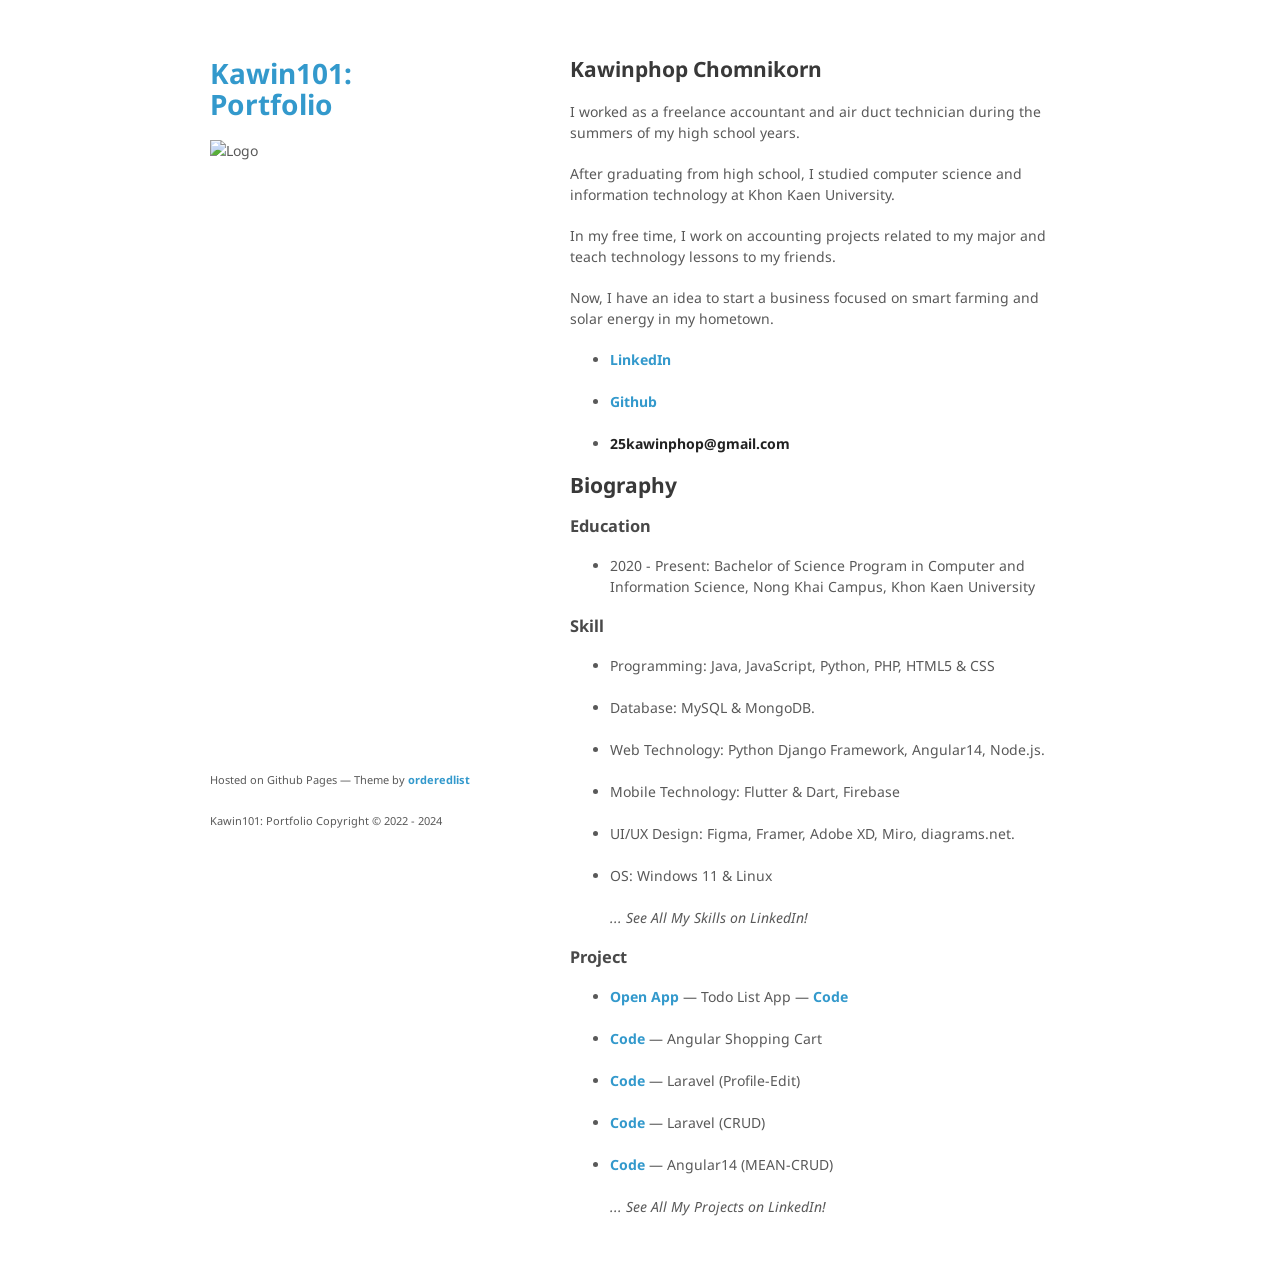
==== index.html @ 658a00ff "Update index.html" ====
<!DOCTYPE html>
<html lang="en">
<head>
    <!-- Google tag (gtag.js) -->
    <script async src="https://www.googletagmanager.com/gtag/js?id=G-5T2PQELT0T"></script>
    <script>
      window.dataLayer = window.dataLayer || [];
      function gtag(){dataLayer.push(arguments);}
      gtag('js', new Date());

      gtag('config', 'G-5T2PQELT0T');
    </script>

    <meta charset="UTF-8">
    <meta http-equiv="X-UA-Compatible" content="IE=edge">
    <meta name="viewport" content="width=device-width, initial-scale=1.0">
    <title>Kawinphop Chomnikorn</title>
    <link rel="stylesheet" href="assets/css//styles.css">
    
    <!-- link google fornt -->
    <link rel="preconnect" href="https://fonts.googleapis.com">
    <link rel="preconnect" href="https://fonts.gstatic.com" crossorigin>
    <link href="https://fonts.googleapis.com/css2?family=Noto+Sans:wght@400;700&display=swap" rel="stylesheet">
  </head>
<body>
  <div class="wrapper">
    <header>
      <h1>
        <a href="https://kawin101.github.io/index.html">Kawin101: Portfolio</a>
      </h1>
      <img src="https://avatars.githubusercontent.com/u/76491614" alt="Logo">
      <p></p>
    </header>
    <section>
      <h2 id="kawinphop-chomnikorn">Kawinphop Chomnikorn</h2>
        <div id="about">
          <p>I worked as a freelance accountant and air duct technician during the summers of my high school years.</p>
          <p>After graduating from high school, I studied computer science and information technology at Khon Kaen University. </p>
          <p>In my free time, I work on accounting projects related to my major and teach technology lessons to my friends.</p>
          <p>Now, I have an idea to start a business focused on smart farming and solar energy in my hometown.</p>
        </div>
        <div id="contact">
          <ul>
            <li>
              <a href="https://www.linkedin.com/in/kawin101/" target="_blank">LinkedIn</a>
            </li><br>
            <li>
              <a href="https://github.com/kawin101/" target="_blank">Github</a>
            </li><br>
            <li>
              <p><strong>25kawinphop@gmail.com</strong></p>
            </li>
          </ul>
          <!-- <p><strong>Location</strong> : </p> -->
      <h2 id="biography">Biography</h2>
        <h3 id="education">Education</h3>
          <ul>
            <li>2020 - Present: Bachelor of Science Program in Computer and Information Science, Nong Khai Campus, Khon Kaen University</li>
          </ul>
        <h3 id="skill">Skill</h3>
          <ul>
            <li>
              Programming: Java, JavaScript, Python, PHP, HTML5 & CSS
            </li><br>
            <li>
              Database: MySQL & MongoDB.
            </li><br>
            <li>
              Web Technology: Python Django Framework, Angular14, Node.js.
            </li><br>
            <li>
              Mobile Technology: Flutter & Dart, Firebase 
            </li><br>
            <li>
              UI/UX Design: Figma, Framer, Adobe XD, Miro, diagrams.net.
            </li><br>
            <li>
              OS: Windows 11 & Linux
            </li>
            <br>
            <span><i>... See All My Skills on LinkedIn!</i></span>
          </ul>
        <h3 id="project">Project</h3>
          <ul>
            <li><a href="https://kawin101.github.io/ToDo-List-App/">Open App</a>
              &mdash; Todo List App &mdash; <a href="https://github.com/Kawin101/ToDo-List-App"> Code</a>
            </li><br>
            <li><a href="https://github.com/Kawin101/Angular-Shopping_Cart">Code</a>
              &mdash; Angular Shopping Cart
            </li><br>
            <li><a href="https://github.com/Kawin101/web_test_kawin">Code</a>
              &mdash; Laravel (Profile-Edit)
            </li><br>
            <li><a href="https://github.com/Kawin101/Laravel-Project-Final">Code</a>
              &mdash; Laravel (CRUD)
            </li><br>
            <li><a href="https://github.com/Kawin101/angular-mean-crud">Code</a>
              &mdash; Angular14 (MEAN-CRUD)
            </li>
            <br>
            <span><i>... See All My Projects on LinkedIn!</i></span>
          </ul>
    </section>
    <footer>
      <p></p>
      <p><small>Hosted on Github Pages &mdash; Theme by <a href="https://github.com/orderedlist">orderedlist</a></small></p>
      <p></p>
      <p><small><p> Kawin101: Portfolio Copyright &copy; 2022 - 2024 </p></small></p>
    </footer>
  </div>
  <script src="assets/js/scale.fix.js"></script>
</body>
</html>
---- assets/css/styles.css ----
body{background-color:#fff;}body{padding-left:.520833333in;}body{padding-bottom:.520833333in;}body{padding-right:.520833333in;}a small{font-size:.6875pc;}body{padding-top:.520833333in;}a small{color:#777;}body{font-style:normal;}body{font-variant:normal;}body{font-weight:400;}.highlight .c{color:#998;}body{font-stretch:normal;}.highlight .cm,.highlight .c,[class~=highlight] [class~=c1],[class~=highlight] [class~=cs]{font-style:italic;}header ul li + li + li{border-right-width:medium;}.highlight .err{color:#a61717;}.highlight .err{background-color:#e3d2d2;}header li:first-child a{border-radius:3.75pt 0 0 5px;}[class~=highlight] [class~=o],[class~=highlight] [class~=cp],[class~=highlight] [class~=cs],.highlight .k{font-weight:bold;}[class~=highlight] [class~=gd] [class~=x]{color:#000;}body{font-size:.875pc;}body{line-height:1.5;}body{font-size-adjust:none;}body{font-kerning:auto;}body{font-family:-apple-system,"Noto Sans","Helvetica Neue",Helvetica,Arial,sans-serif;}.highlight .cm{color:#998;}body{color:#595959;}a small{margin-top:-.3em;}h2,h6,h3,h4,h5,h1{color:#222;}h6,h5,h4,ul,p,h2,h1,h3{margin-left:0;}[class~=highlight] [class~=cp]{color:#999;}ul,h1,h3,h6,h5,p,h2,h4{margin-bottom:20px;}h6,ul,p,h4,h2,h5,h3,h1{margin-right:0;}[class~=highlight] [class~=c1]{color:#998;}h5,h4,p,ul,h1,h3,h2,h6{margin-top:0;}a small{display:block;}header ul li + li + li{border-right-style:none;}header ul{list-style:none;}[class~=highlight] [class~=cs]{color:#999;}[class~=highlight] [class~=gd],[class~=highlight] [class~=gi] [class~=x]{color:#000;}[class~=highlight] [class~=gd]{background-color:#fdd;}[class~=highlight] [class~=ge]{font-style:italic;}[class~=highlight] [class~=gd] [class~=x]{background-color:#faa;}[class~=highlight] [class~=gr]{color:#a00;}.highlight .gh{color:#999;}header ul a{line-height:1;}[class~=highlight] [class~=gi]{color:#000;}header ul{height:2.5pc;}[class~=highlight] [class~=gi]{background-color:#dfd;}header ul{padding-left:0;}[class~=highlight] [class~=go]{color:#888;}header ul{padding-bottom:0;}[class~=highlight] [class~=gp]{color:#555;}[class~=highlight] [class~=gi] [class~=x]{background-color:#afa;}[class~=highlight] [class~=gu],[class~=highlight] [class~=gs],[class~=highlight] [class~=kd],[class~=highlight] [class~=kn],.highlight .kr,[class~=highlight] [class~=kp],[class~=highlight] [class~=kt],[class~=highlight] [class~=kc]{font-weight:bold;}[class~=highlight] [class~=gu]{color:#800080;}[class~=type-csharp] [class~=highlight] [class~=kt],.type-csharp .highlight .k{color:#00f;}.highlight .gt{color:#a00;}header ul{padding-right:0;}header ul{padding-top:0;}header ul{background:#f4f4f4;}a:hover{color:#069;}ol,pre,dl,table{margin-left:0;}header li:last-child a{border-radius:0 3.75pt 5px 0;}dl,ol,table,pre{margin-bottom:20px;}header ul{border-radius:5px;}dl,ol,pre,table{margin-right:0;}pre,ol,table,dl{margin-top:0;}.highlight{background:#fff;}header ul,blockquote{border-left-width:.75pt;}[class~=highlight] [class~=kt]{color:#458;}header ul{border-bottom-width:.75pt;}header ul{border-right-width:.75pt;}h3,h2,h1{line-height:1.1;}header ul{border-top-width:.75pt;}h1{font-size:1.75pc;}[class~=highlight] [class~=nc],a,h5,h6,h2,h1,h4,h3{font-weight:bold;}header ul,blockquote{border-left-style:solid;}h2{color:#393939;}header ul a:hover{color:#999;}[class~=wrapper]{width:53.75pc;}h3,h5,h4,h6{color:#494949;}[class~=highlight] [class~=m]{color:#099;}header ul{border-bottom-style:solid;}header ul{border-right-style:solid;}[class~=highlight] [class~=s]{color:#d14;}header ul{border-top-style:solid;}[class~=wrapper]{margin-left:auto;}blockquote,[class~=wrapper]{margin-bottom:0;}header ul{border-left-color:#e0e0e0;}header ul{border-bottom-color:#e0e0e0;}.type-csharp .highlight .nf{color:#000;}a{color:#39c;}a{text-decoration:none;}blockquote{border-left-color:#e5e5e5;}.type-csharp .highlight .nf{font-weight:normal;}.type-csharp .highlight .nc{color:#2b91af;}[class~=highlight] [class~=na]{color:#008080;}[class~=highlight] [class~=nb]{color:#0086b3;}blockquote{border-image:none;}header ul{border-right-color:#e0e0e0;}header ul{border-top-color:#e0e0e0;}blockquote{margin-left:0;}header ul{border-image:none;}blockquote{margin-right:0;}[class~=wrapper],blockquote{margin-top:0;}[class~=wrapper]{margin-right:auto;}header ul li + li + li{border-right-color:currentColor;}blockquote{padding-left:20px;}blockquote{padding-bottom:0;}header ul{width:202.5pt;}blockquote{padding-right:0;}header li{width:66.75pt;}blockquote{padding-top:0;}header ul li + li + li{border-image:none;}header ul a{font-size:8.25pt;}[class~=highlight] [class~=nc]{color:#458;}blockquote{font-style:italic;}code,pre{font-family:"Noto Sans",sans-serif;}[class~=highlight] [class~=no]{color:#008080;}pre,code{color:#333;}pre{padding-left:11.25pt;}pre{padding-bottom:8px;}[class~=highlight] [class~=ni]{color:#800080;}pre{padding-right:11.25pt;}pre{padding-top:8px;}[class~=highlight] [class~=nf],[class~=highlight] [class~=ne]{color:#900;}pre{background:#f8f8f8;}pre{border-radius:3.75pt;}[class~=highlight] [class~=ow],[class~=highlight] [class~=nf],[class~=highlight] [class~=ne]{font-weight:bold;}pre{border-left-width:.010416667in;}[class~=type-csharp] [class~=highlight] [class~=nn]{color:#000;}pre{border-bottom-width:.010416667in;}header li{float:left;}pre{border-right-width:.010416667in;}[class~=highlight] [class~=nn]{color:#555;}[class~=type-csharp] [class~=highlight] [class~=s],.type-csharp .highlight .sc{color:#a31515;}pre{border-top-width:.010416667in;}[class~=highlight] [class~=nt]{color:#000080;}[class~=highlight] [class~=nv]{color:#008080;}a:hover small{color:#777;}pre{border-left-style:solid;}pre{border-bottom-style:solid;}pre{border-right-style:solid;}pre{border-top-style:solid;}pre{border-left-color:#e5e5e5;}pre{border-bottom-color:#e5e5e5;}[class~=highlight] [class~=w]{color:#bbb;}pre{border-right-color:#e5e5e5;}pre{border-top-color:#e5e5e5;}pre{border-image:none;}pre{overflow-x:auto;}table{width:100%;}table{border-collapse:collapse;}[class~=highlight] [class~=mf],[class~=highlight] [class~=mi],[class~=highlight] [class~=mh],[class~=highlight] [class~=mo]{color:#099;}td,th{text-align:left;}td,th{padding-left:7.5pt;}th,td{padding-bottom:3.75pt;}td,th{padding-right:7.5pt;}th,td{padding-top:3.75pt;}[class~=highlight] [class~=sb],[class~=highlight] [class~=sx],[class~=highlight] [class~=sc],[class~=highlight] [class~=s2],[class~=highlight] [class~=si],[class~=highlight] [class~=sh],[class~=highlight] [class~=se],[class~=highlight] [class~=sd]{color:#d14;}th{border-bottom-width:.010416667in;}th{border-bottom-style:solid;}th{border-bottom-color:#e5e5e5;}th{border-image:none;}td{border-bottom-width:.010416667in;}td{border-bottom-style:solid;}td{border-bottom-color:#e5e5e5;}td{border-image:none;}header li{border-right-width:.010416667in;}th,dt{color:#444;}dt{font-weight:500;}img{max-width:100%;}[class~=highlight] [class~=sr]{color:#009926;}.highlight .s1{color:#d14;}header li{border-right-style:solid;}header{width:16.875pc;}.highlight .ss{color:#990073;}header{float:left;}header,footer{position:fixed;}footer,header{-webkit-font-smoothing:subpixel-antialiased;}header ul li + li + li{width:89px;}header li{border-right-color:#e0e0e0;}header ul a strong,strong{color:#222;}strong{font-weight:bold;}section{width:375pt;}section{float:right;}header li{border-image:none;}section{padding-bottom:.520833333in;}small{font-size:8.25pt;}header ul a,[class~=highlight] [class~=bp]{color:#999;}hr{border-left-width:0;}hr{border-bottom-width:0;}[class~=highlight] [class~=vi],[class~=highlight] [class~=vg],[class~=highlight] [class~=vc]{color:#008080;}hr{border-right-width:0;}header li{height:2.5pc;}hr{border-top-width:0;}hr{border-left-style:none;}hr{border-bottom-style:none;}hr{border-right-style:none;}header ul a:active{background-color:#f0f0f0;}hr{border-top-style:none;}hr{border-left-color:currentColor;}[class~=highlight] [class~=il]{color:#099;}hr{border-bottom-color:currentColor;}hr{border-right-color:currentColor;}hr{border-top-color:currentColor;}hr{border-image:none;}hr{background:#e5e5e5;}hr{height:.0625pc;}hr{margin-left:0;}hr{margin-bottom:20px;}hr{margin-right:0;}hr{margin-top:0;}footer{width:2.8125in;}footer{float:left;}footer{bottom:3.125pc;}header ul a strong{font-size:14px;}header ul a strong,header ul a{display:block;}header ul a{text-align:center;}header ul a{padding-top:4.5pt;}header ul a{height:2.125pc;}@media print, screen and (max-width: 960px){section,header,footer{float:none;}section,footer,header{position:static;}footer,section,header,div[class~=wrapper]{width:auto;}section,div[class~=wrapper]{margin-left:0;}header{padding-right:20pc;}section{border-left-width:0;}section{border-bottom-width:.010416667in;}section{border-right-width:0;}section{border-top-width:.010416667in;}section{border-left-style:solid;}section{border-bottom-style:solid;}section{border-right-style:solid;}section{border-top-style:solid;}section{border-left-color:#e5e5e5;}section{border-bottom-color:#e5e5e5;}header ul{position:absolute;}div[class~=wrapper]{margin-bottom:0;}section,div[class~=wrapper]{margin-right:0;}div[class~=wrapper],section{margin-top:0;}section{border-right-color:#e5e5e5;}section{border-top-color:#e5e5e5;}section{border-image:none;}section{padding-left:0;}header ul{right:3.125pc;}section{padding-bottom:.208333333in;}section{padding-right:0;}section{padding-top:.208333333in;}section{margin-bottom:.208333333in;}header ul{top:52px;}header a small{display:inline;}}@media print, screen and (max-width: 720px){body{word-wrap:break-word;}header{padding-left:0;}header{padding-bottom:0;}header{padding-right:0;}header{padding-top:0;}code,pre{word-wrap:normal;}header p[class~=view],header ul{position:static;}}@media print, screen and (max-width: 480px){body{padding-left:.9375pc;}body{padding-bottom:.9375pc;}body{padding-right:.9375pc;}body{padding-top:.9375pc;}header ul li + li + li{width:33%;}header ul{width:99%;}header li{width:33%;}}@media print{body{padding-left:28.8pt;}body{padding-bottom:28.8pt;}body{padding-right:28.8pt;}body{padding-top:28.8pt;}body{font-size:12pt;}body{color:#444;}}
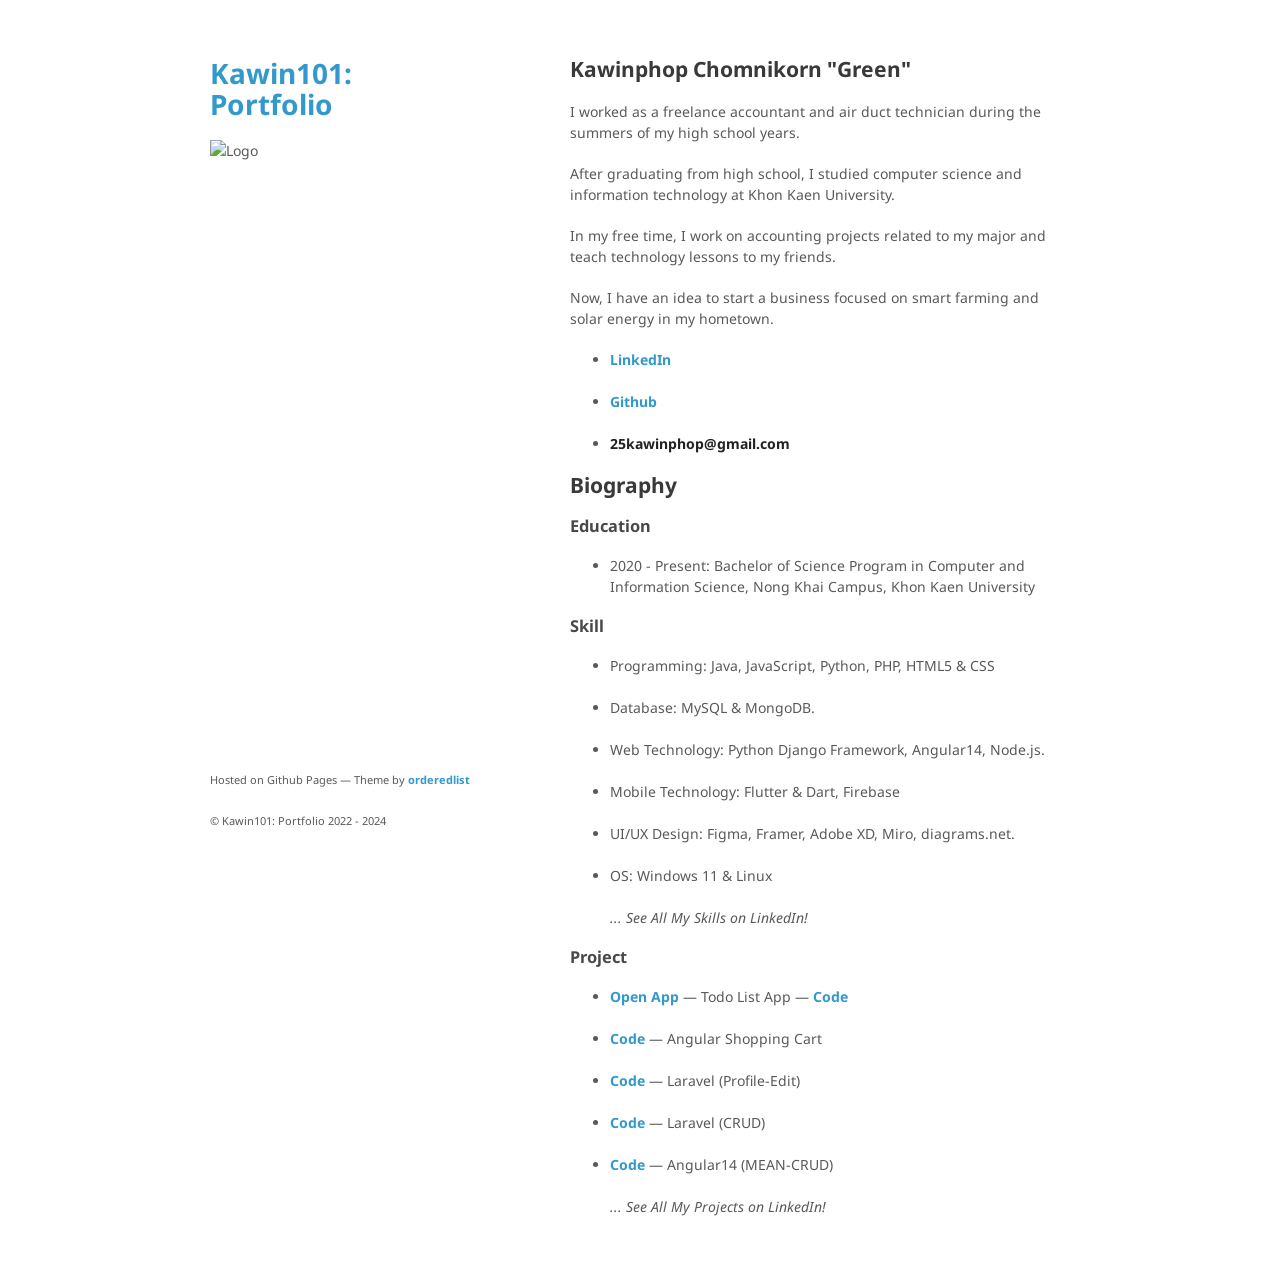
==== commit 1c8cfd96: "Update index.html" ====
--- a/index.html
+++ b/index.html
@@ -14,7 +14,7 @@
     <meta charset="UTF-8">
     <meta http-equiv="X-UA-Compatible" content="IE=edge">
     <meta name="viewport" content="width=device-width, initial-scale=1.0">
-    <title>Kawinphop Chomnikorn</title>
+    <title>K. C. Green</title>
     <link rel="stylesheet" href="assets/css//styles.css">
     
     <!-- link google fornt -->
@@ -32,7 +32,7 @@
       <p></p>
     </header>
     <section>
-      <h2 id="kawinphop-chomnikorn">Kawinphop Chomnikorn</h2>
+      <h2 id="full-name">Kawinphop Chomnikorn "Green"</h2>
         <div id="about">
           <p>I worked as a freelance accountant and air duct technician during the summers of my high school years.</p>
           <p>After graduating from high school, I studied computer science and information technology at Khon Kaen University. </p>
@@ -105,7 +105,7 @@
       <p></p>
       <p><small>Hosted on Github Pages &mdash; Theme by <a href="https://github.com/orderedlist">orderedlist</a></small></p>
       <p></p>
-      <p><small><p> Kawin101: Portfolio Copyright &copy; 2022 - 2024 </p></small></p>
+      <p><small><p>&copy; Kawin101: Portfolio 2022 - 2024 </p></small></p>
     </footer>
   </div>
   <script src="assets/js/scale.fix.js"></script>
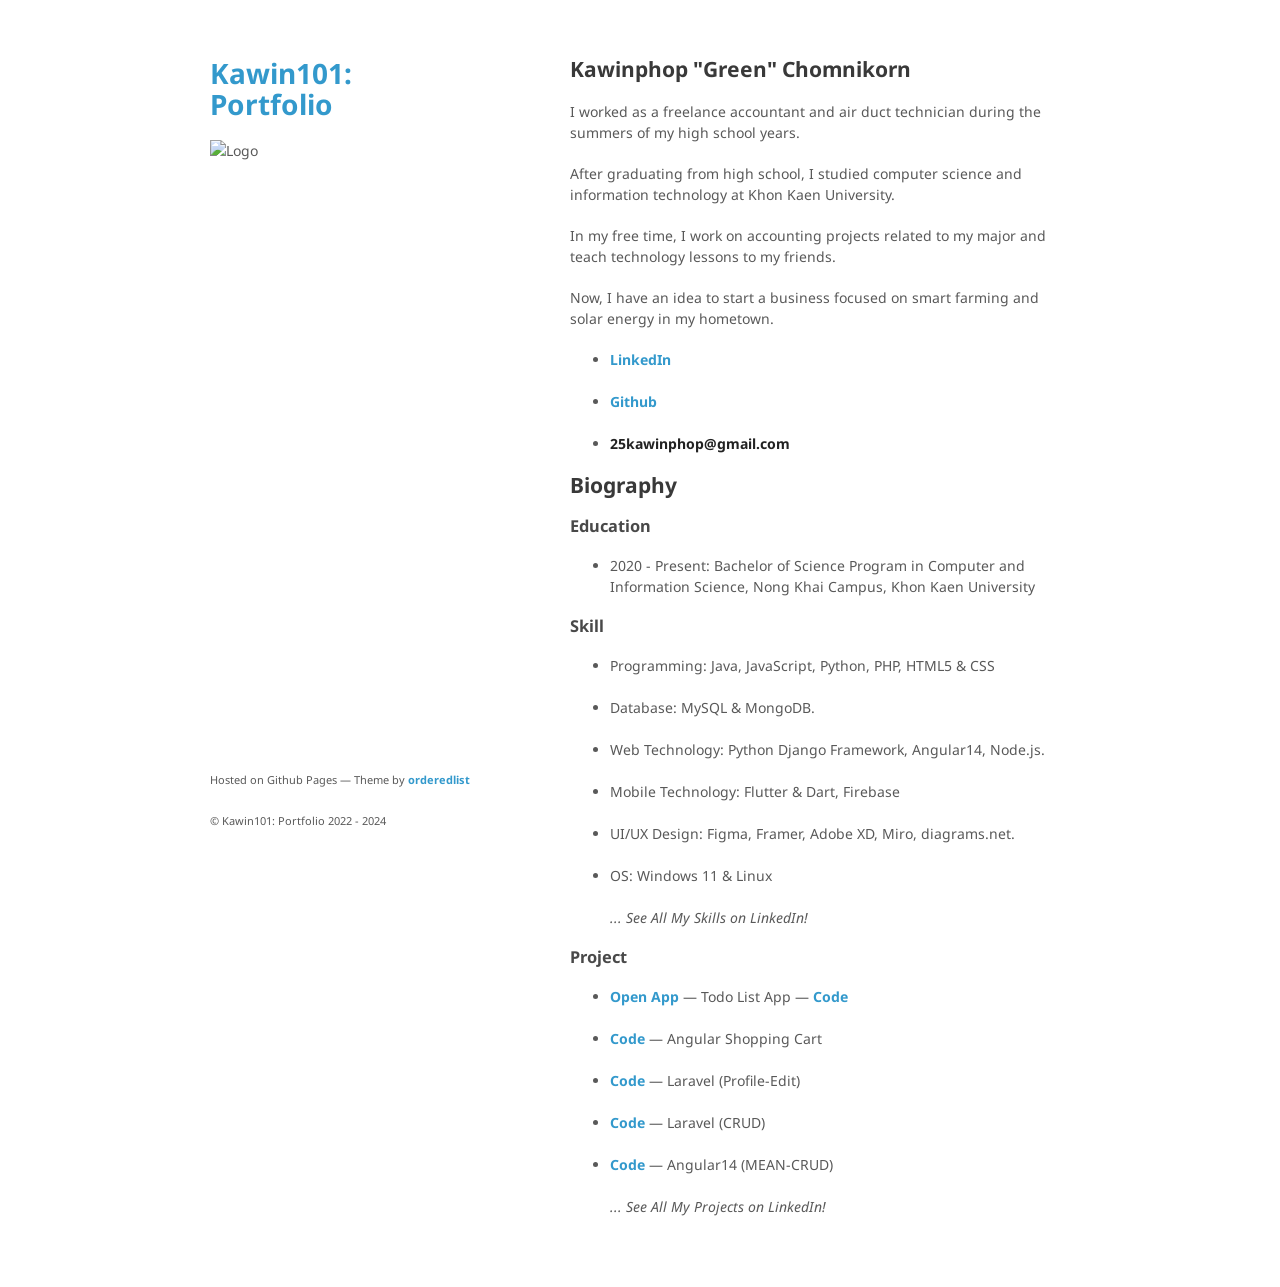
==== commit 6f1d4105: "Update index.html" ====
--- a/index.html
+++ b/index.html
@@ -14,7 +14,7 @@
     <meta charset="UTF-8">
     <meta http-equiv="X-UA-Compatible" content="IE=edge">
     <meta name="viewport" content="width=device-width, initial-scale=1.0">
-    <title>K. C. Green</title>
+    <title>K. 'Green' C. </title>
     <link rel="stylesheet" href="assets/css//styles.css">
     
     <!-- link google fornt -->
@@ -32,7 +32,7 @@
       <p></p>
     </header>
     <section>
-      <h2 id="full-name">Kawinphop Chomnikorn "Green"</h2>
+      <h2 id="full-name">Kawinphop "Green" Chomnikorn</h2>
         <div id="about">
           <p>I worked as a freelance accountant and air duct technician during the summers of my high school years.</p>
           <p>After graduating from high school, I studied computer science and information technology at Khon Kaen University. </p>
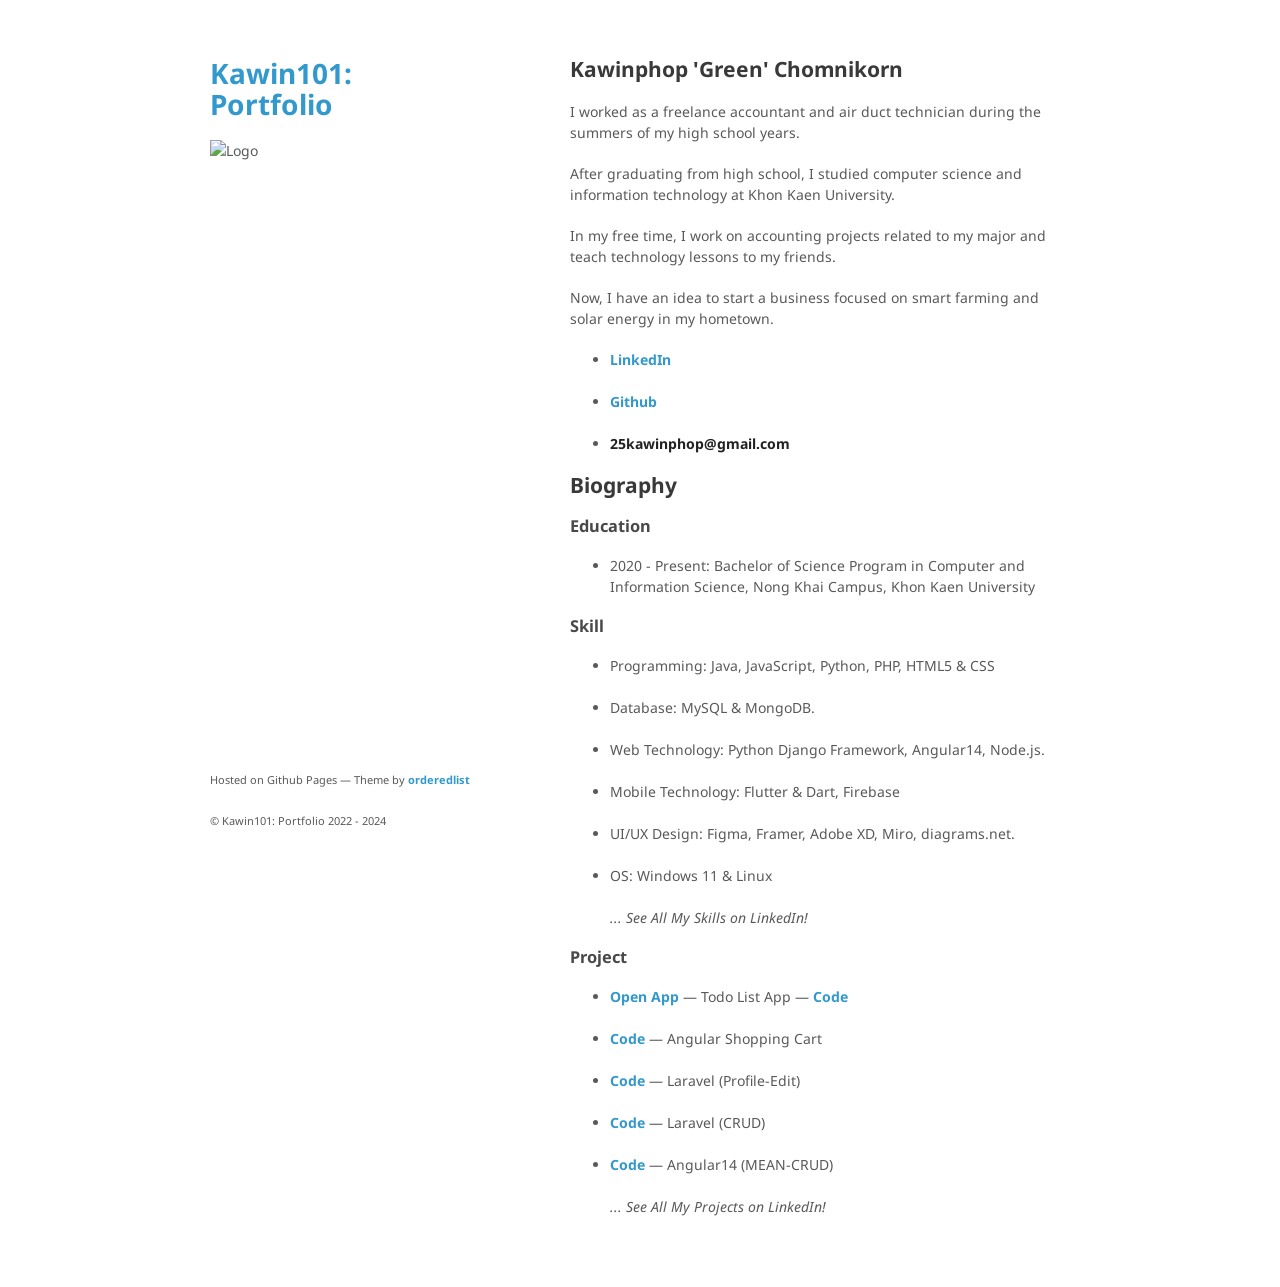
==== commit 77175931: "Update index.html" ====
--- a/index.html
+++ b/index.html
@@ -32,7 +32,7 @@
       <p></p>
     </header>
     <section>
-      <h2 id="full-name">Kawinphop "Green" Chomnikorn</h2>
+      <h2 id="full-name">Kawinphop 'Green' Chomnikorn</h2>
         <div id="about">
           <p>I worked as a freelance accountant and air duct technician during the summers of my high school years.</p>
           <p>After graduating from high school, I studied computer science and information technology at Khon Kaen University. </p>
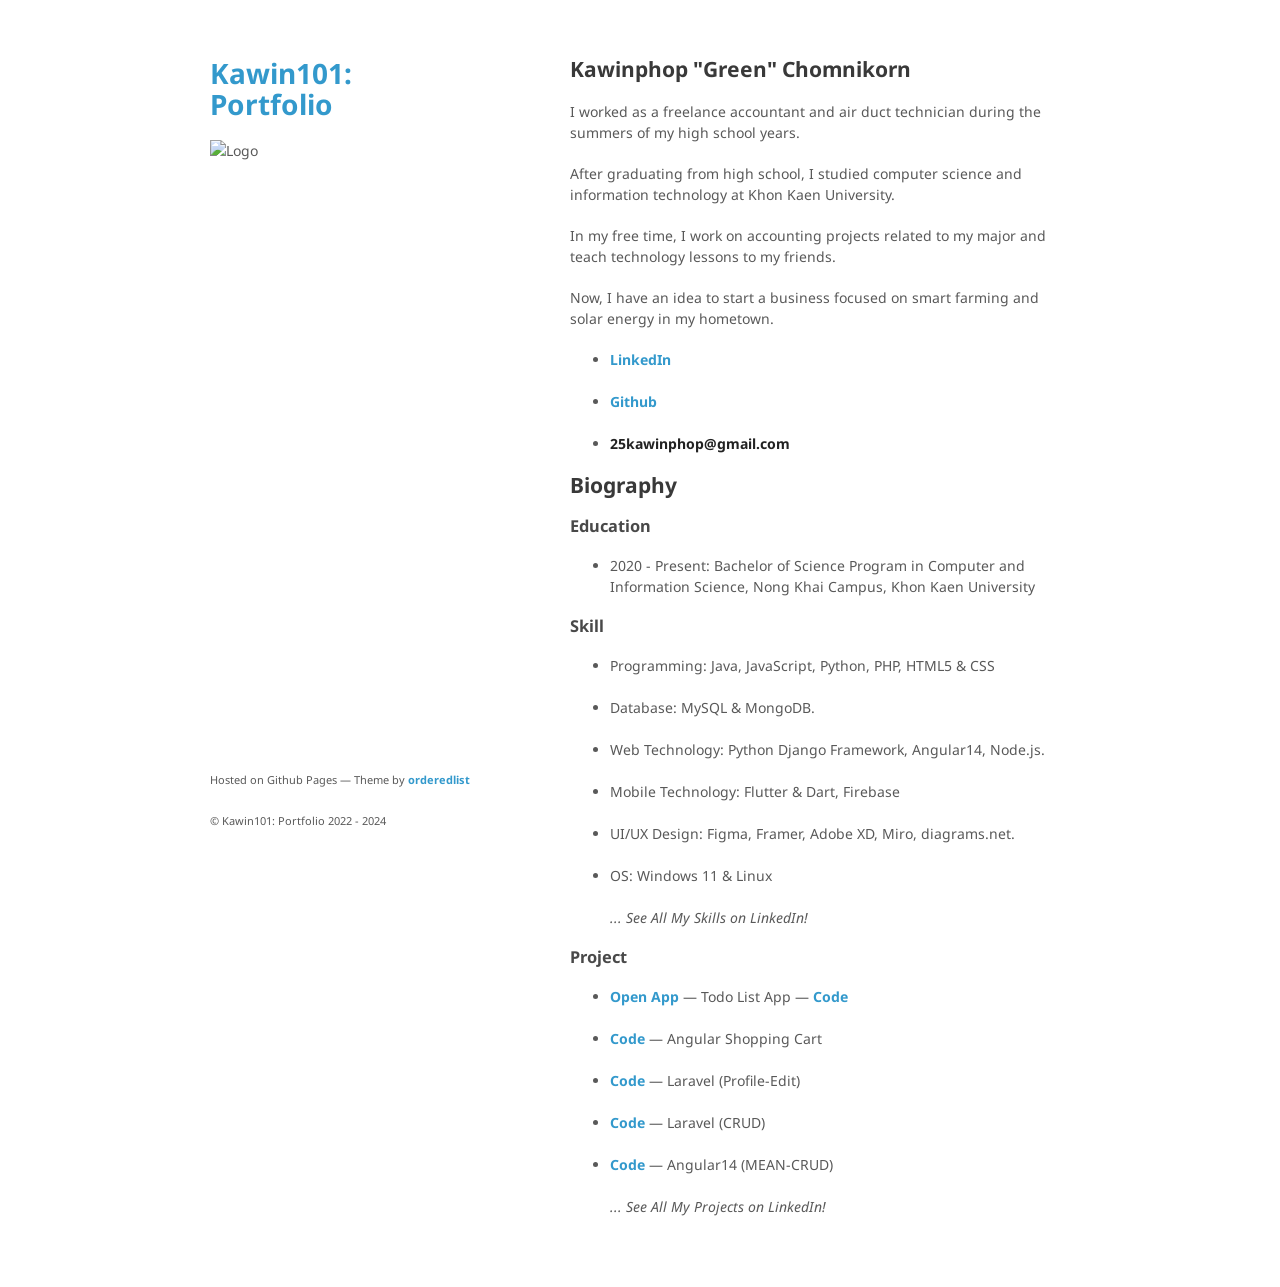
==== commit 70f6c4a0: "Update index.html" ====
--- a/index.html
+++ b/index.html
@@ -14,7 +14,7 @@
     <meta charset="UTF-8">
     <meta http-equiv="X-UA-Compatible" content="IE=edge">
     <meta name="viewport" content="width=device-width, initial-scale=1.0">
-    <title>K. 'Green' C. </title>
+    <title>K. "Green" C. </title>
     <link rel="stylesheet" href="assets/css//styles.css">
     
     <!-- link google fornt -->
@@ -32,7 +32,7 @@
       <p></p>
     </header>
     <section>
-      <h2 id="full-name">Kawinphop 'Green' Chomnikorn</h2>
+      <h2 id="full-name">Kawinphop "Green" Chomnikorn</h2>
         <div id="about">
           <p>I worked as a freelance accountant and air duct technician during the summers of my high school years.</p>
           <p>After graduating from high school, I studied computer science and information technology at Khon Kaen University. </p>
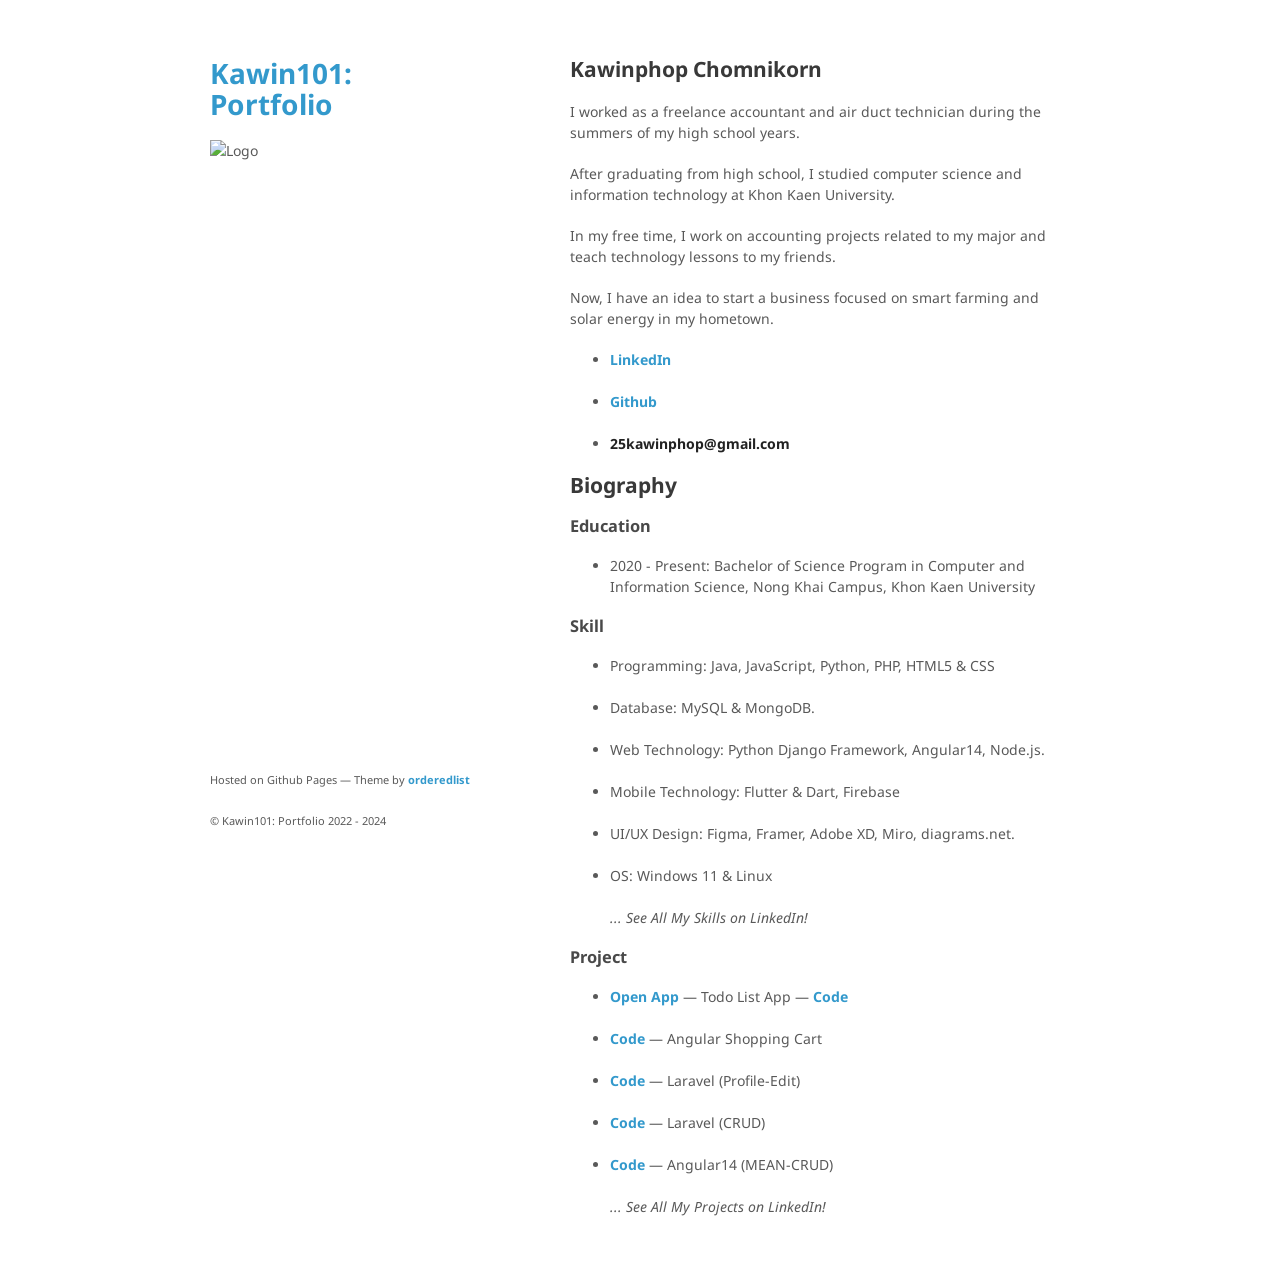
==== commit e1328871: "Update index.html" ====
--- a/index.html
+++ b/index.html
@@ -14,7 +14,7 @@
     <meta charset="UTF-8">
     <meta http-equiv="X-UA-Compatible" content="IE=edge">
     <meta name="viewport" content="width=device-width, initial-scale=1.0">
-    <title>K. "Green" C. </title>
+    <title>Kawinphop Chomnikorn</title>
     <link rel="stylesheet" href="assets/css//styles.css">
     
     <!-- link google fornt -->
@@ -32,7 +32,7 @@
       <p></p>
     </header>
     <section>
-      <h2 id="full-name">Kawinphop "Green" Chomnikorn</h2>
+      <h2 id="full-name">Kawinphop Chomnikorn</h2>
         <div id="about">
           <p>I worked as a freelance accountant and air duct technician during the summers of my high school years.</p>
           <p>After graduating from high school, I studied computer science and information technology at Khon Kaen University. </p>
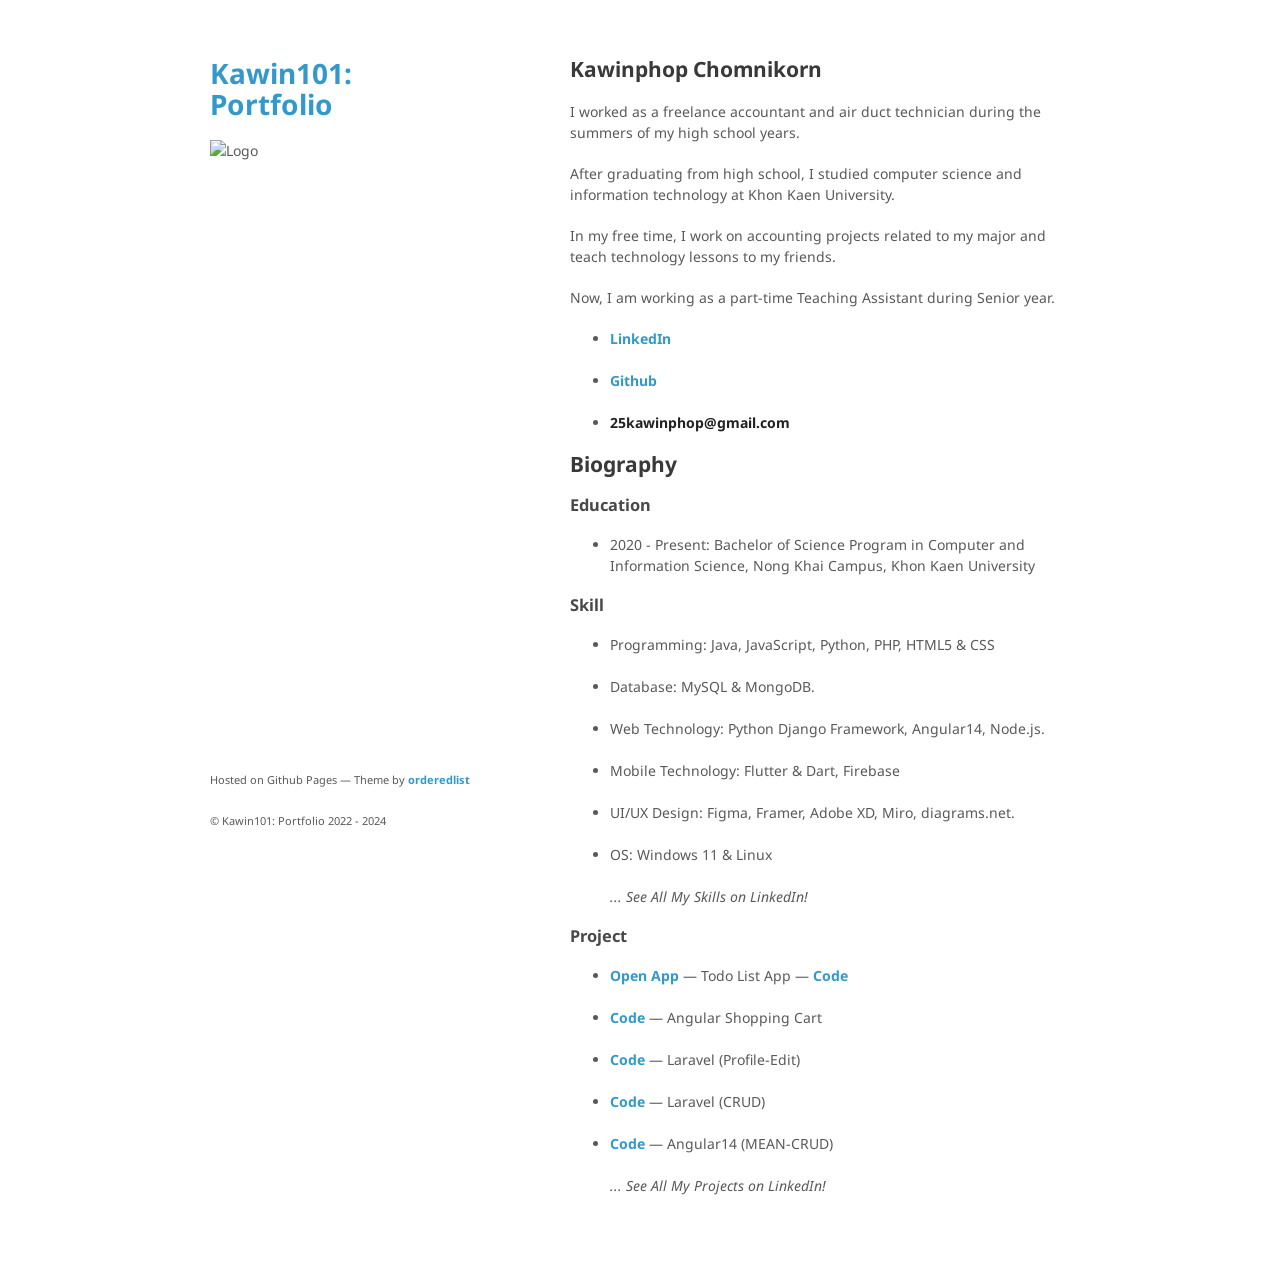
==== commit a067b8b1: "Update index.html" ====
--- a/index.html
+++ b/index.html
@@ -37,7 +37,7 @@
           <p>I worked as a freelance accountant and air duct technician during the summers of my high school years.</p>
           <p>After graduating from high school, I studied computer science and information technology at Khon Kaen University. </p>
           <p>In my free time, I work on accounting projects related to my major and teach technology lessons to my friends.</p>
-          <p>Now, I have an idea to start a business focused on smart farming and solar energy in my hometown.</p>
+          <p>Now, I am working as a part-time Teaching Assistant during Senior year.</p>
         </div>
         <div id="contact">
           <ul>
